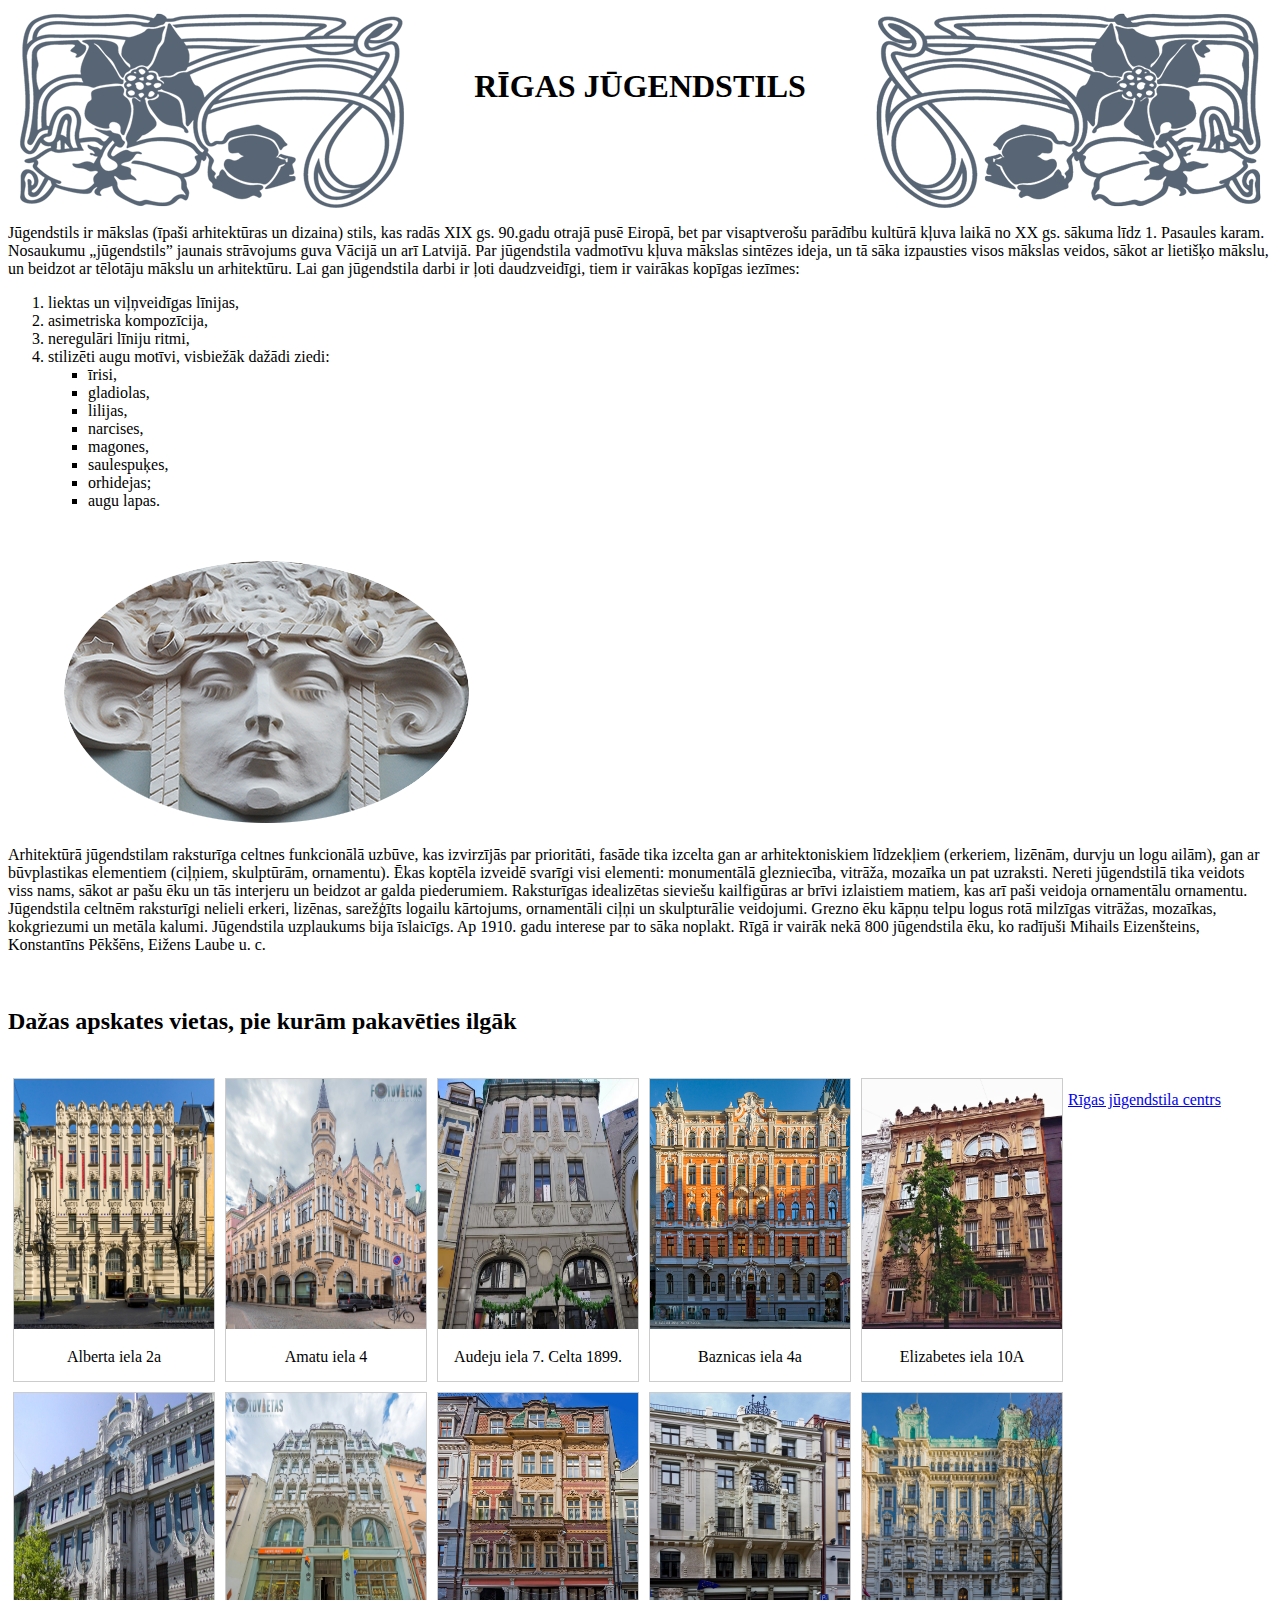
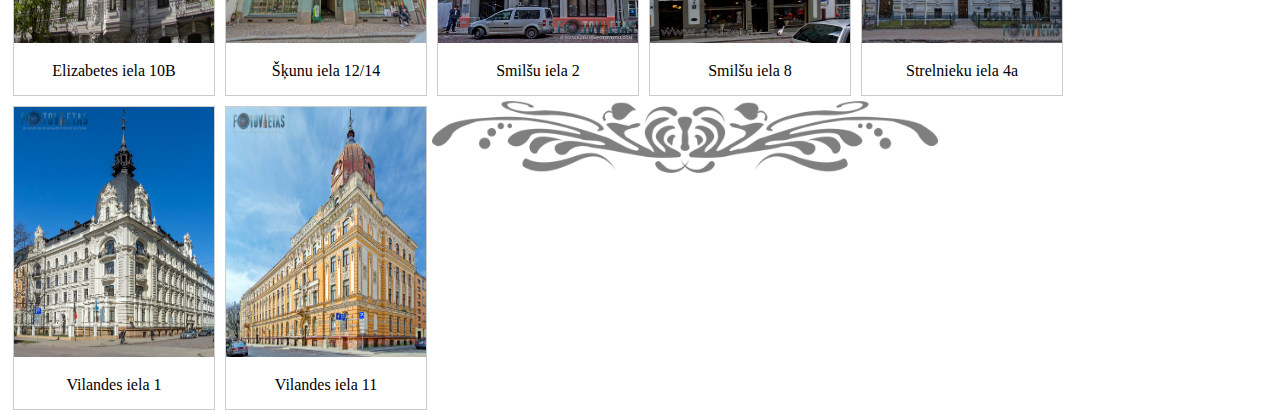
==== index.html @ 47a1bcef "add footer changes" ====
<!DOCTYPE html>
<html lang="en">
<head>
    <meta charset="UTF-8">
    <meta name="viewport" content="width=<device-width>, initial-scale=1.0">
    <meta http-equiv="X-UA-Compatible" content="ie=edge">
    <link rel= "stylesheet" href="style.css" type="text/css">
      <title>Document</title>
</head>
<body>
    <header class="header">
        <img src="Images/uzor1.png" alt="header" >
        <h1 class="headline">RĪGAS JŪGENDSTILS</h1>
        <img src="Images/uzor2.png" alt="header" >
</header>  
<main>
    <p>
        Jūgendstils ir mākslas (īpaši arhitektūras un dizaina) stils, kas radās XIX gs. 90.gadu otrajā pusē Eiropā, bet par visaptverošu parādību kultūrā kļuva laikā no XX gs. sākuma līdz 1. Pasaules karam. Nosaukumu „jūgendstils” jaunais strāvojums guva Vācijā un arī Latvijā. Par jūgendstila vadmotīvu kļuva mākslas sintēzes ideja, un tā sāka izpausties visos mākslas veidos, sākot ar lietišķo mākslu, un beidzot ar tēlotāju mākslu un arhitektūru.
        Lai gan jūgendstila darbi ir ļoti daudzveidīgi, tiem ir vairākas kopīgas iezīmes:
    </p>
    <span></span>
    <div class="left">
    <dl>
        <ol>
        <dt><li>liektas un viļņveidīgas līnijas,</li></dt>
        <dt><li>asimetriska kompozīcija, </li></dt>
        <dt><li>neregulāri līniju ritmi,</li> </dt>
        <dt><li>stilizēti augu motīvi, visbiežāk dažādi ziedi:</li></dt>
    </ol>
    <ul style="list-style-type:square;">
        <dd><li>īrisi, </li></dd>
        <dd><li>gladiolas, </li></dd>
        <dd><li>lilijas,</li></dd> 
        <dd><li>narcises,</li></dd> 
        <dd><li>magones, </li></dd>
        <dd><li>saulespuķes, </li></dd>
        <dd><li>orhidejas; </li></dd>
        <dd><li>augu lapas. </li></dd>     
    </ul>
</dl>
</div>
<div class="right">
<img src="Images/galva.png" alt="elements" >
</div>
</span>
<p>
Arhitektūrā jūgendstilam raksturīga celtnes funkcionālā uzbūve, kas izvirzījās par prioritāti, fasāde tika izcelta gan ar arhitektoniskiem līdzekļiem (erkeriem, lizēnām, durvju un logu ailām), gan ar būvplastikas elementiem (ciļņiem, skulptūrām, ornamentu). Ēkas koptēla izveidē svarīgi visi elementi: monumentālā glezniecība, vitrāža, mozaīka un pat uzraksti. Nereti jūgendstilā tika veidots viss nams, sākot ar pašu ēku un tās interjeru un beidzot ar galda piederumiem.  
Raksturīgas idealizētas sieviešu kailfigūras ar brīvi izlaistiem matiem, kas arī paši veidoja ornamentālu ornamentu.
Jūgendstila celtnēm raksturīgi nelieli erkeri, lizēnas, sarežģīts logailu kārtojums, ornamentāli ciļņi un skulpturālie veidojumi. Grezno ēku kāpņu telpu logus rotā milzīgas vitrāžas, mozaīkas, kokgriezumi un metāla kalumi.
Jūgendstila uzplaukums bija īslaicīgs. Ap 1910. gadu interese par to sāka noplakt.
Rīgā ir vairāk nekā 800 jūgendstila ēku, ko radījuši Mihails Eizenšteins, Konstantīns Pēkšēns, Eižens Laube u. c.
</p>
<br>
        <h2>Dažas apskates vietas, pie kurām pakavēties ilgāk</h2>
<br>
    <div class="gallery">
    <img src ="Images/alberta2a.jpg" "alt="alberta2a" width="200" height="250">
	<div class="desc">Alberta iela 2a</div></div>
	<div class="gallery">
    <img src="Images/amatu4.jpg" "alt="amatu4" width="200" height="250">
	<div class="desc">Amatu iela 4</div></div>
	<div class="gallery">
    <img src="Images/audeju7.jpg" "alt="audeju7" width="200" height="250">
	<div class="desc">Audeju iela 7. Celta 1899.</div></div>
	<div class="gallery">
    <img src="Images/baznicas4a.jpg" "alt="baznicas4a" width="200" height="250">
	<div class="desc">Baznicas iela 4a</div></div>
	<div class="gallery">
    <img src="Images/elizabetes10a.jpg" "alt="elizabetes10a" width="200" height="250">
	<div class="desc">Elizabetes iela 10A</div></div>
	<div class="gallery">
    <img src="Images/elizabetes10b.jpg" "alt="elizabetes10b" width="200" height="250">
	<div class="desc">Elizabetes iela 10B</div></div>
	<div class="gallery">
    <img src="Images/skunu 12_14.jpg" "alt="skunu12" width="200" height="250">
	<div class="desc">Šķunu iela 12/14</div></div>
	<div class="gallery">
    <img src="Images/smilsu2.jpg" "alt="smilsu2" width="200" height="250">
	<div class="desc">Smilšu iela 2</div></div>
	<div class="gallery">
    <img src="Images/Smilsu8.jpg" "alt="Smilsu8" width="200" height="250">
	<div class="desc">Smilšu iela 8</div></div>
	<div class="gallery">
    <img src="Images/strelnieku4a.jpg" "alt="strelnieku4a" width="200" height="250">
	<div class="desc">Strelnieku iela 4a</div></div>
	<div class="gallery">
    <img src="Images/vilandes1.jpg" "alt="vilandes1" width="200" height="250">
	<div class="desc">Vilandes iela 1</div></div>
	<div class="gallery">
    <img src="Images/vilandes11.jpg" "alt="vilandes11" width="200" height="250">
    <div class="desc">Vilandes iela 11</div></div> 
    <br>
    <a href="http://www.jugendstils.riga.lv/JugendstilsRiga/ssels/smilsu8/">Rīgas jūgendstila centrs</a>
</main>
<footer>
    <img class="footer" src="Images/header1.png" alt="footer" width="40%">
</footer>
</body>
</html>
---- style.css ----
.header{
  display:flex;
  justify-content: space-between;
}
.headline{
  text-align:center;
  margin-top: 60px;
}
.p{
  text-align: justify;
}
.span{
  display:flex;
  justify-content: space-between;
}
.gallery {
    margin: 5px;
    border: 1px solid #ccc;
    float: left;
    width: 200px;
  }
  div.desc {
    padding: 15px;
    text-align: center;
  }
  .footer{
    opacity: 0.5;
  }
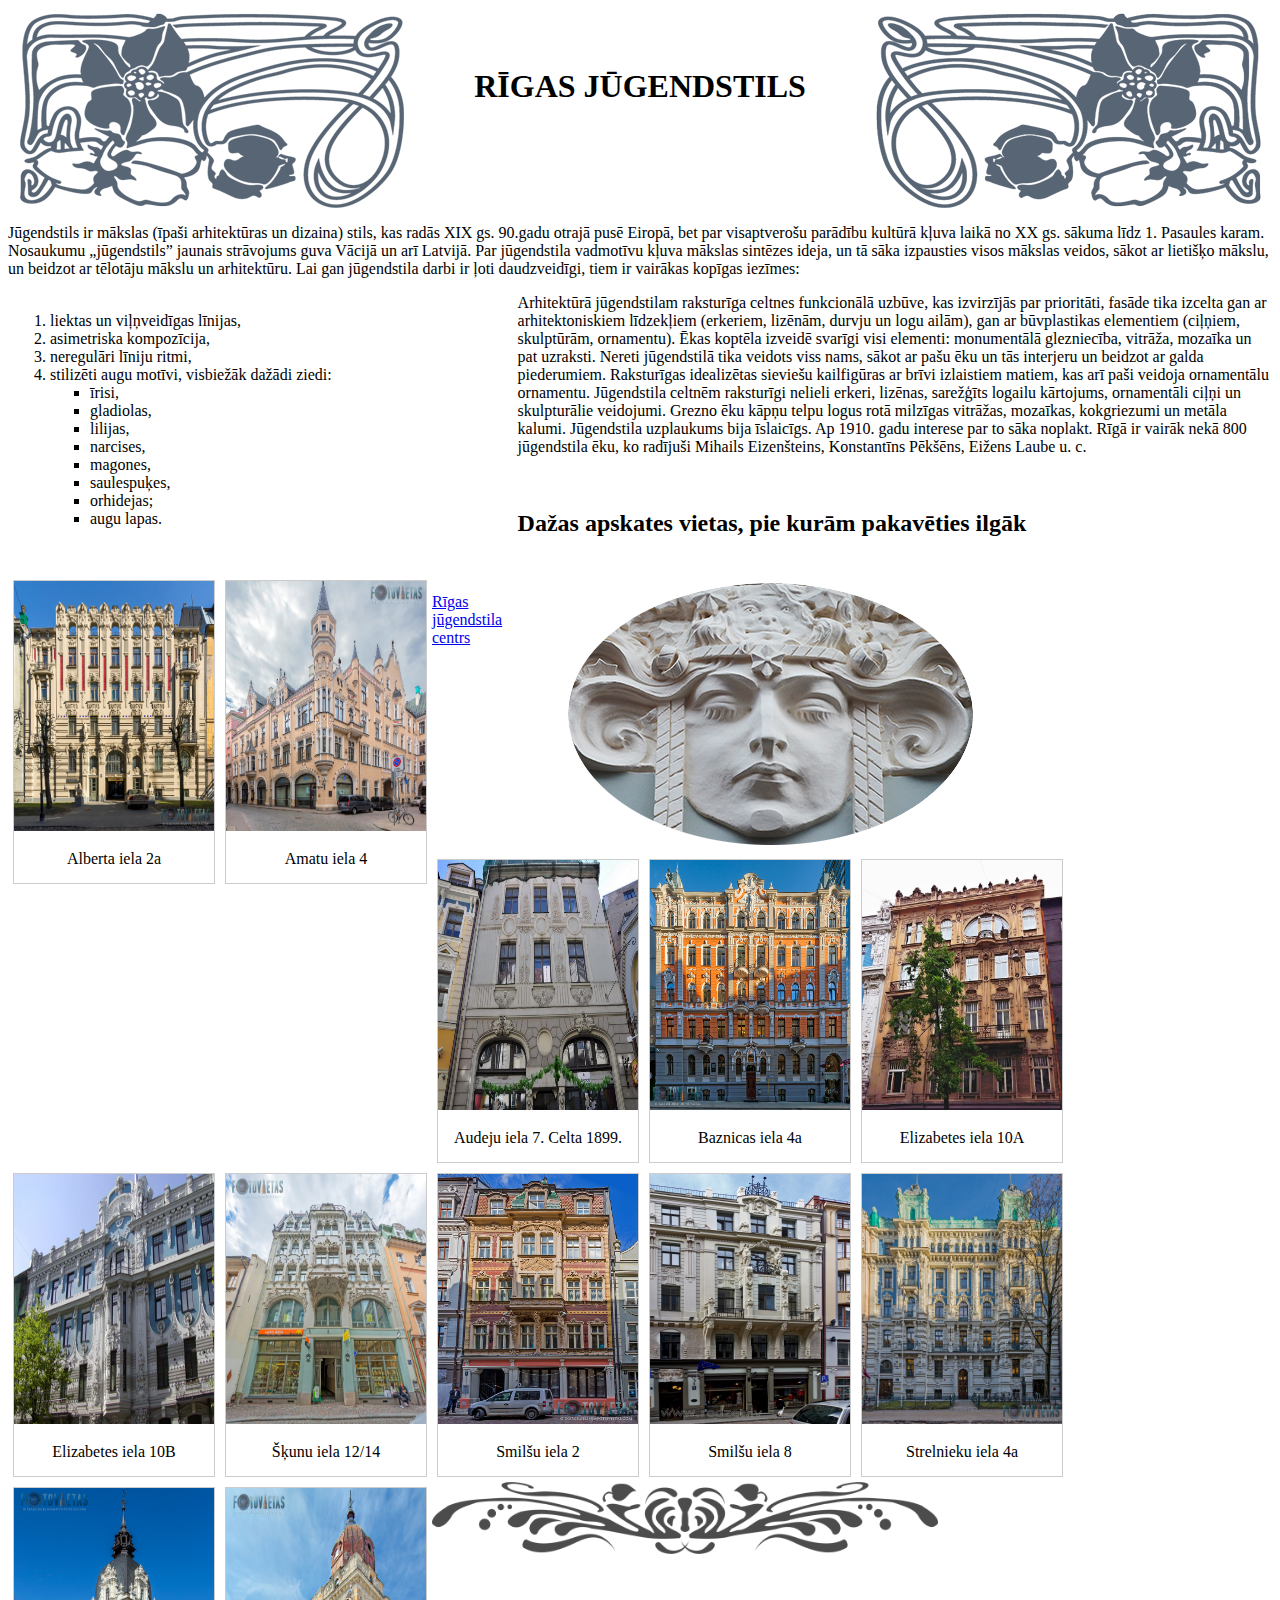
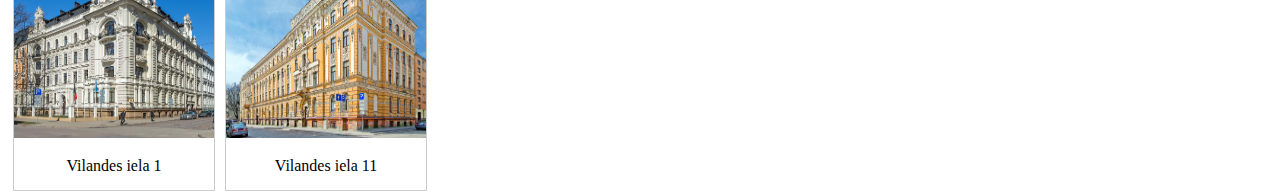
==== commit a6b1cf6b: "add float changes" ====
--- a/index.html
+++ b/index.html
@@ -18,8 +18,7 @@
         Jūgendstils ir mākslas (īpaši arhitektūras un dizaina) stils, kas radās XIX gs. 90.gadu otrajā pusē Eiropā, bet par visaptverošu parādību kultūrā kļuva laikā no XX gs. sākuma līdz 1. Pasaules karam. Nosaukumu „jūgendstils” jaunais strāvojums guva Vācijā un arī Latvijā. Par jūgendstila vadmotīvu kļuva mākslas sintēzes ideja, un tā sāka izpausties visos mākslas veidos, sākot ar lietišķo mākslu, un beidzot ar tēlotāju mākslu un arhitektūru.
         Lai gan jūgendstila darbi ir ļoti daudzveidīgi, tiem ir vairākas kopīgas iezīmes:
     </p>
-    <span></span>
-    <div class="left">
+    <section id="left">
     <dl>
         <ol>
         <dt><li>liektas un viļņveidīgas līnijas,</li></dt>
@@ -38,11 +37,10 @@
         <dd><li>augu lapas. </li></dd>     
     </ul>
 </dl>
-</div>
-<div class="right">
+</section>
+<aside id="right">
 <img src="Images/galva.png" alt="elements" >
-</div>
-</span>
+</aside>
 <p>
 Arhitektūrā jūgendstilam raksturīga celtnes funkcionālā uzbūve, kas izvirzījās par prioritāti, fasāde tika izcelta gan ar arhitektoniskiem līdzekļiem (erkeriem, lizēnām, durvju un logu ailām), gan ar būvplastikas elementiem (ciļņiem, skulptūrām, ornamentu). Ēkas koptēla izveidē svarīgi visi elementi: monumentālā glezniecība, vitrāža, mozaīka un pat uzraksti. Nereti jūgendstilā tika veidots viss nams, sākot ar pašu ēku un tās interjeru un beidzot ar galda piederumiem.  
 Raksturīgas idealizētas sieviešu kailfigūras ar brīvi izlaistiem matiem, kas arī paši veidoja ornamentālu ornamentu.
--- a/style.css
+++ b/style.css
@@ -8,11 +8,19 @@
 }
 .p{
   text-align: justify;
+  margin: 10px;
 }
-.span{
-  display:flex;
-  justify-content: space-between;
-}
+#left {
+  float:left;
+        width: 40%;
+      }
+#right {
+  float:right;
+        width: 60%;
+      }
+aside, section {
+        padding: 2px;
+      }
 .gallery {
     margin: 5px;
     border: 1px solid #ccc;
@@ -24,5 +32,6 @@
     text-align: center;
   }
   .footer{
-    opacity: 0.5;
+    opacity: 0.7;
+    text-align:center;
   }
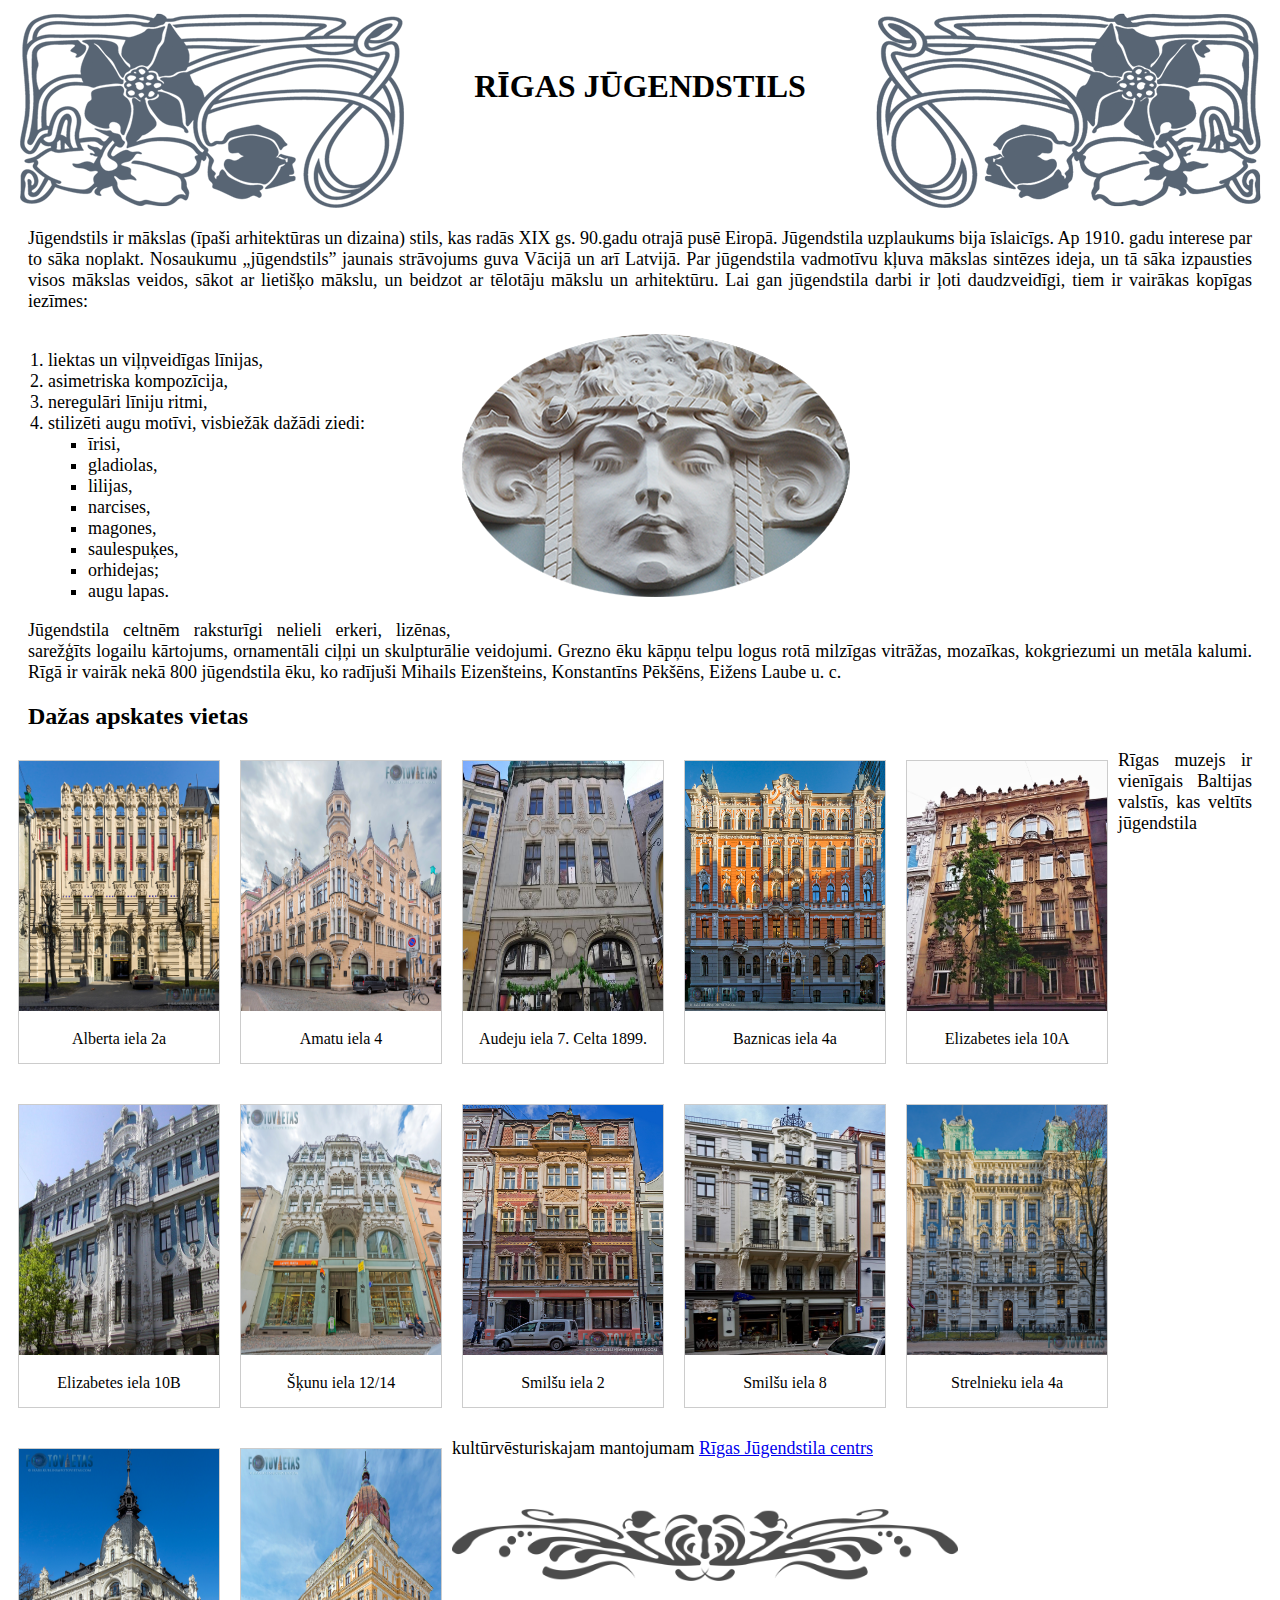
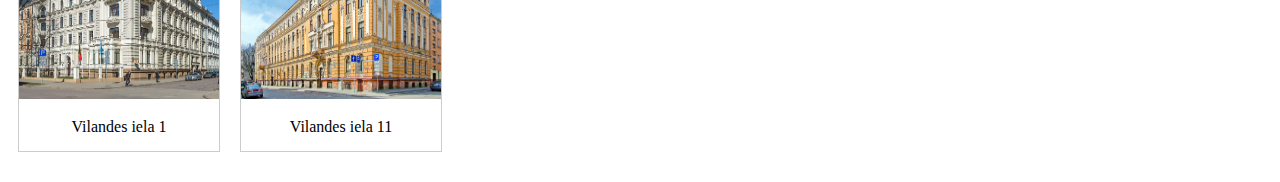
==== commit e53feca9: "add font size" ====
--- a/index.html
+++ b/index.html
@@ -15,12 +15,13 @@
 </header>  
 <main>
     <p>
-        Jūgendstils ir mākslas (īpaši arhitektūras un dizaina) stils, kas radās XIX gs. 90.gadu otrajā pusē Eiropā, bet par visaptverošu parādību kultūrā kļuva laikā no XX gs. sākuma līdz 1. Pasaules karam. Nosaukumu „jūgendstils” jaunais strāvojums guva Vācijā un arī Latvijā. Par jūgendstila vadmotīvu kļuva mākslas sintēzes ideja, un tā sāka izpausties visos mākslas veidos, sākot ar lietišķo mākslu, un beidzot ar tēlotāju mākslu un arhitektūru.
+        Jūgendstils ir mākslas (īpaši arhitektūras un dizaina) stils, kas radās XIX gs. 90.gadu otrajā pusē Eiropā. Jūgendstila uzplaukums bija īslaicīgs. Ap 1910. gadu interese par to sāka noplakt. Nosaukumu „jūgendstils” jaunais strāvojums guva Vācijā un arī Latvijā. Par jūgendstila vadmotīvu kļuva mākslas sintēzes ideja, un tā sāka izpausties visos mākslas veidos, sākot ar lietišķo mākslu, un beidzot ar tēlotāju mākslu un arhitektūru.
         Lai gan jūgendstila darbi ir ļoti daudzveidīgi, tiem ir vairākas kopīgas iezīmes:
     </p>
-    <section id="left">
+    <section>
+    <div class="left">
     <dl>
-        <ol>
+    <ol>
         <dt><li>liektas un viļņveidīgas līnijas,</li></dt>
         <dt><li>asimetriska kompozīcija, </li></dt>
         <dt><li>neregulāri līniju ritmi,</li> </dt>
@@ -37,20 +38,16 @@
         <dd><li>augu lapas. </li></dd>     
     </ul>
 </dl>
-</section>
-<aside id="right">
-<img src="Images/galva.png" alt="elements" >
+</div>
+<aside class="right">
+<img src="Images/galva2.png" alt="elements" >
 </aside>
+    </section>
 <p>
-Arhitektūrā jūgendstilam raksturīga celtnes funkcionālā uzbūve, kas izvirzījās par prioritāti, fasāde tika izcelta gan ar arhitektoniskiem līdzekļiem (erkeriem, lizēnām, durvju un logu ailām), gan ar būvplastikas elementiem (ciļņiem, skulptūrām, ornamentu). Ēkas koptēla izveidē svarīgi visi elementi: monumentālā glezniecība, vitrāža, mozaīka un pat uzraksti. Nereti jūgendstilā tika veidots viss nams, sākot ar pašu ēku un tās interjeru un beidzot ar galda piederumiem.  
-Raksturīgas idealizētas sieviešu kailfigūras ar brīvi izlaistiem matiem, kas arī paši veidoja ornamentālu ornamentu.
 Jūgendstila celtnēm raksturīgi nelieli erkeri, lizēnas, sarežģīts logailu kārtojums, ornamentāli ciļņi un skulpturālie veidojumi. Grezno ēku kāpņu telpu logus rotā milzīgas vitrāžas, mozaīkas, kokgriezumi un metāla kalumi.
-Jūgendstila uzplaukums bija īslaicīgs. Ap 1910. gadu interese par to sāka noplakt.
 Rīgā ir vairāk nekā 800 jūgendstila ēku, ko radījuši Mihails Eizenšteins, Konstantīns Pēkšēns, Eižens Laube u. c.
 </p>
-<br>
-        <h2>Dažas apskates vietas, pie kurām pakavēties ilgāk</h2>
-<br>
+    <h2>Dažas apskates vietas</h2>
     <div class="gallery">
     <img src ="Images/alberta2a.jpg" "alt="alberta2a" width="200" height="250">
 	<div class="desc">Alberta iela 2a</div></div>
@@ -87,8 +84,10 @@
 	<div class="gallery">
     <img src="Images/vilandes11.jpg" "alt="vilandes11" width="200" height="250">
     <div class="desc">Vilandes iela 11</div></div> 
-    <br>
-    <a href="http://www.jugendstils.riga.lv/JugendstilsRiga/ssels/smilsu8/">Rīgas jūgendstila centrs</a>
+    <p>
+    Rīgas muzejs ir vienīgais Baltijas valstīs, kas veltīts jūgendstila kultūrvēsturiskajam mantojumam
+    <a href="http://www.jugendstils.riga.lv/JugendstilsRiga/ssels/smilsu8/">Rīgas Jūgendstila centrs</a>
+    </p>
 </main>
 <footer>
     <img class="footer" src="Images/header1.png" alt="footer" width="40%">
--- a/style.css
+++ b/style.css
@@ -6,26 +6,30 @@
   text-align:center;
   margin-top: 60px;
 }
-.p{
+p {
   text-align: justify;
-  margin: 10px;
+  margin: 20px;
+  font-size: 18px;
 }
-#left {
+  h2 {
+    margin: 20px;
+  }
+.left {
   float:left;
-        width: 40%;
+        width: 35%;
+        font-size: 18px;
       }
-#right {
+.right {
   float:right;
-        width: 60%;
-      }
-aside, section {
-        padding: 2px;
-      }
+  width: 65%;
+  margin-bottom: 34px;
+}     
 .gallery {
-    margin: 5px;
+    margin: 10px;
     border: 1px solid #ccc;
     float: left;
     width: 200px;
+    margin-bottom: 30px;
   }
   div.desc {
     padding: 15px;
@@ -34,4 +38,5 @@
   .footer{
     opacity: 0.7;
     text-align:center;
+    margin-top: 30px;
   }
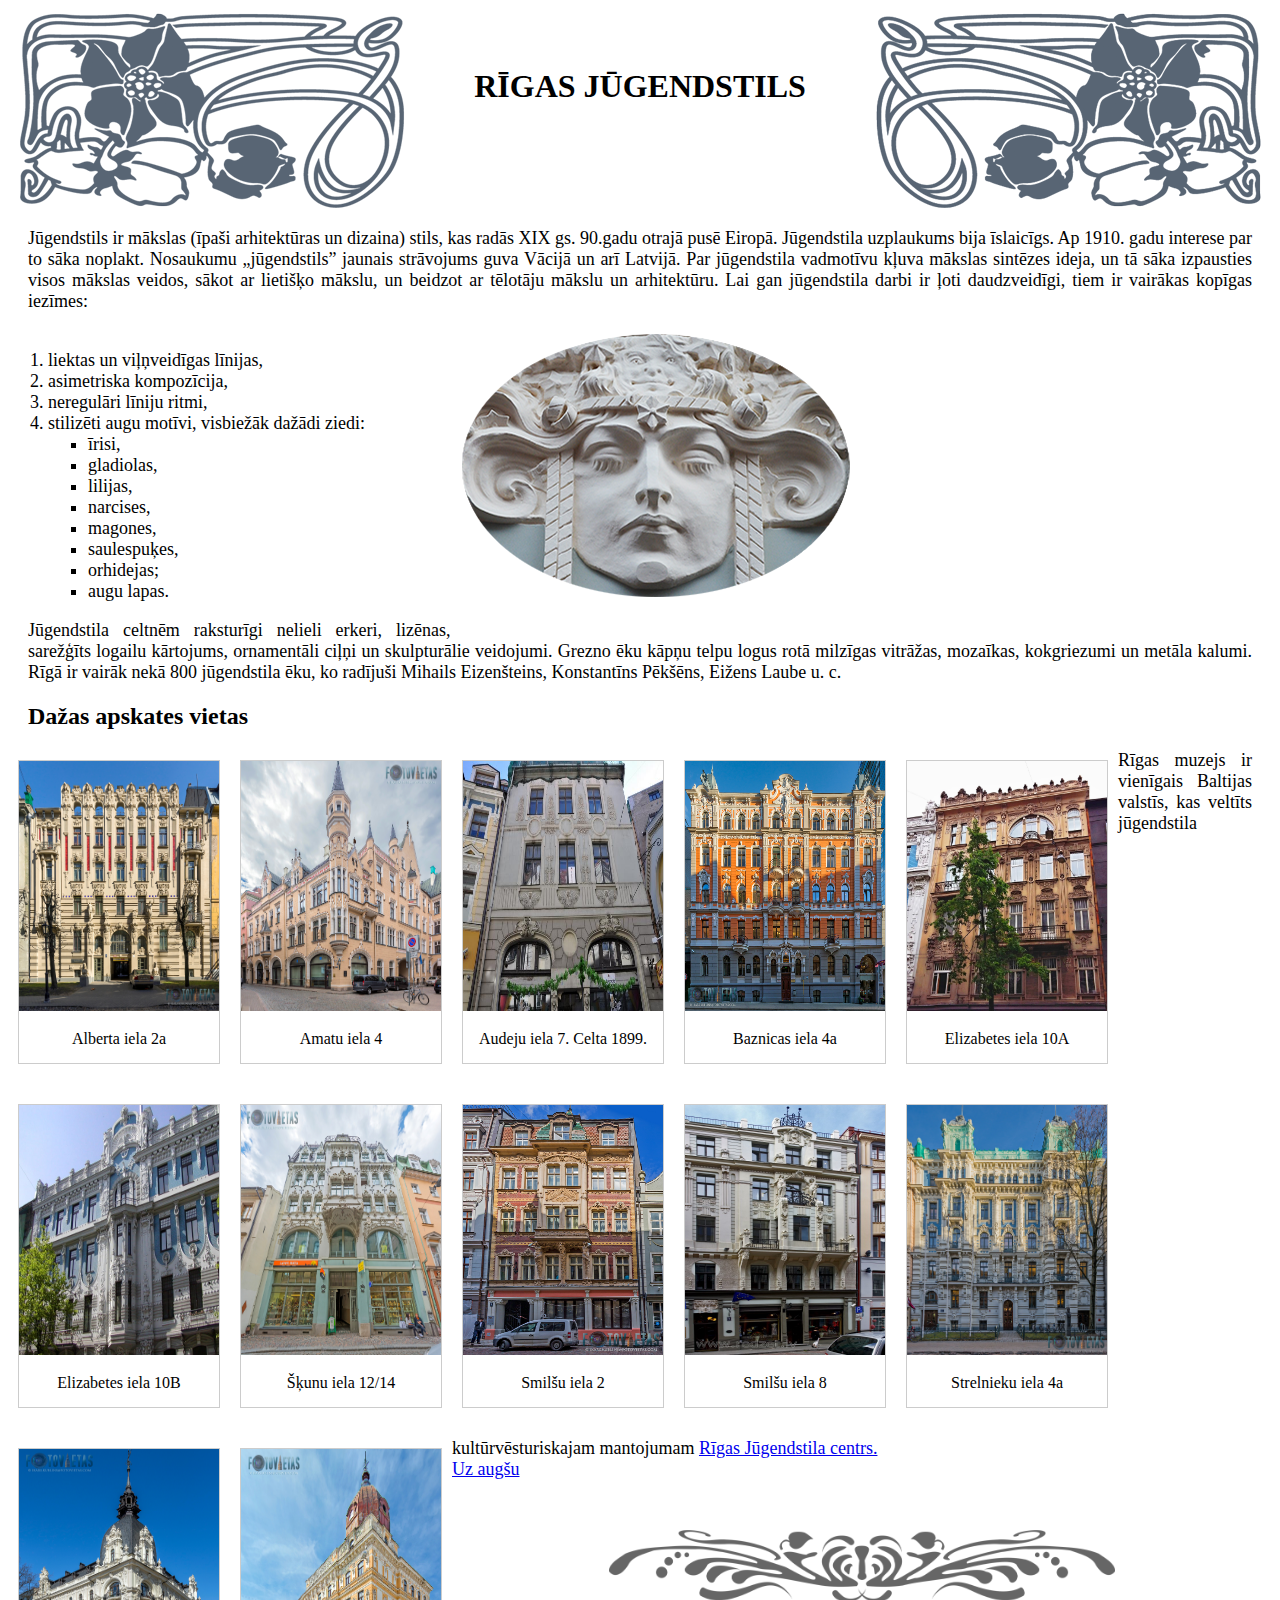
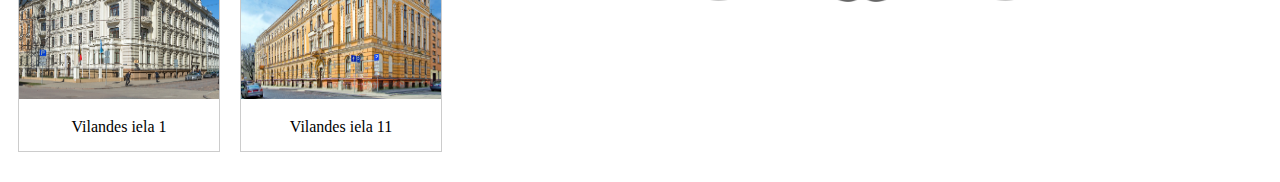
==== commit 6d43ddcb: "add internal link" ====
--- a/index.html
+++ b/index.html
@@ -86,11 +86,12 @@
     <div class="desc">Vilandes iela 11</div></div> 
     <p>
     Rīgas muzejs ir vienīgais Baltijas valstīs, kas veltīts jūgendstila kultūrvēsturiskajam mantojumam
-    <a href="http://www.jugendstils.riga.lv/JugendstilsRiga/ssels/smilsu8/">Rīgas Jūgendstila centrs</a>
-    </p>
+    <a href="http://www.jugendstils.riga.lv/JugendstilsRiga/ssels/smilsu8/">Rīgas Jūgendstila centrs.</a><br>
+    <a href="#" target="_top">Uz augšu</a>
+</p>
 </main>
 <footer>
-    <img class="footer" src="Images/header1.png" alt="footer" width="40%">
+    <img class="center-img" src="Images/header1.png" alt="footer" width="40%">
 </footer>
 </body>
 </html>--- a/style.css
+++ b/style.css
@@ -18,7 +18,7 @@
   float:left;
         width: 35%;
         font-size: 18px;
-      }
+}
 .right {
   float:right;
   width: 65%;
@@ -35,8 +35,13 @@
     padding: 15px;
     text-align: center;
   }
-  .footer{
-    opacity: 0.7;
+  footer{
+    margin-top: 50px;
+  }
+  .center-img{
+    opacity: 0.6;
     text-align:center;
     margin-top: 30px;
+    display: block;
+    margin: 0 auto;
   }
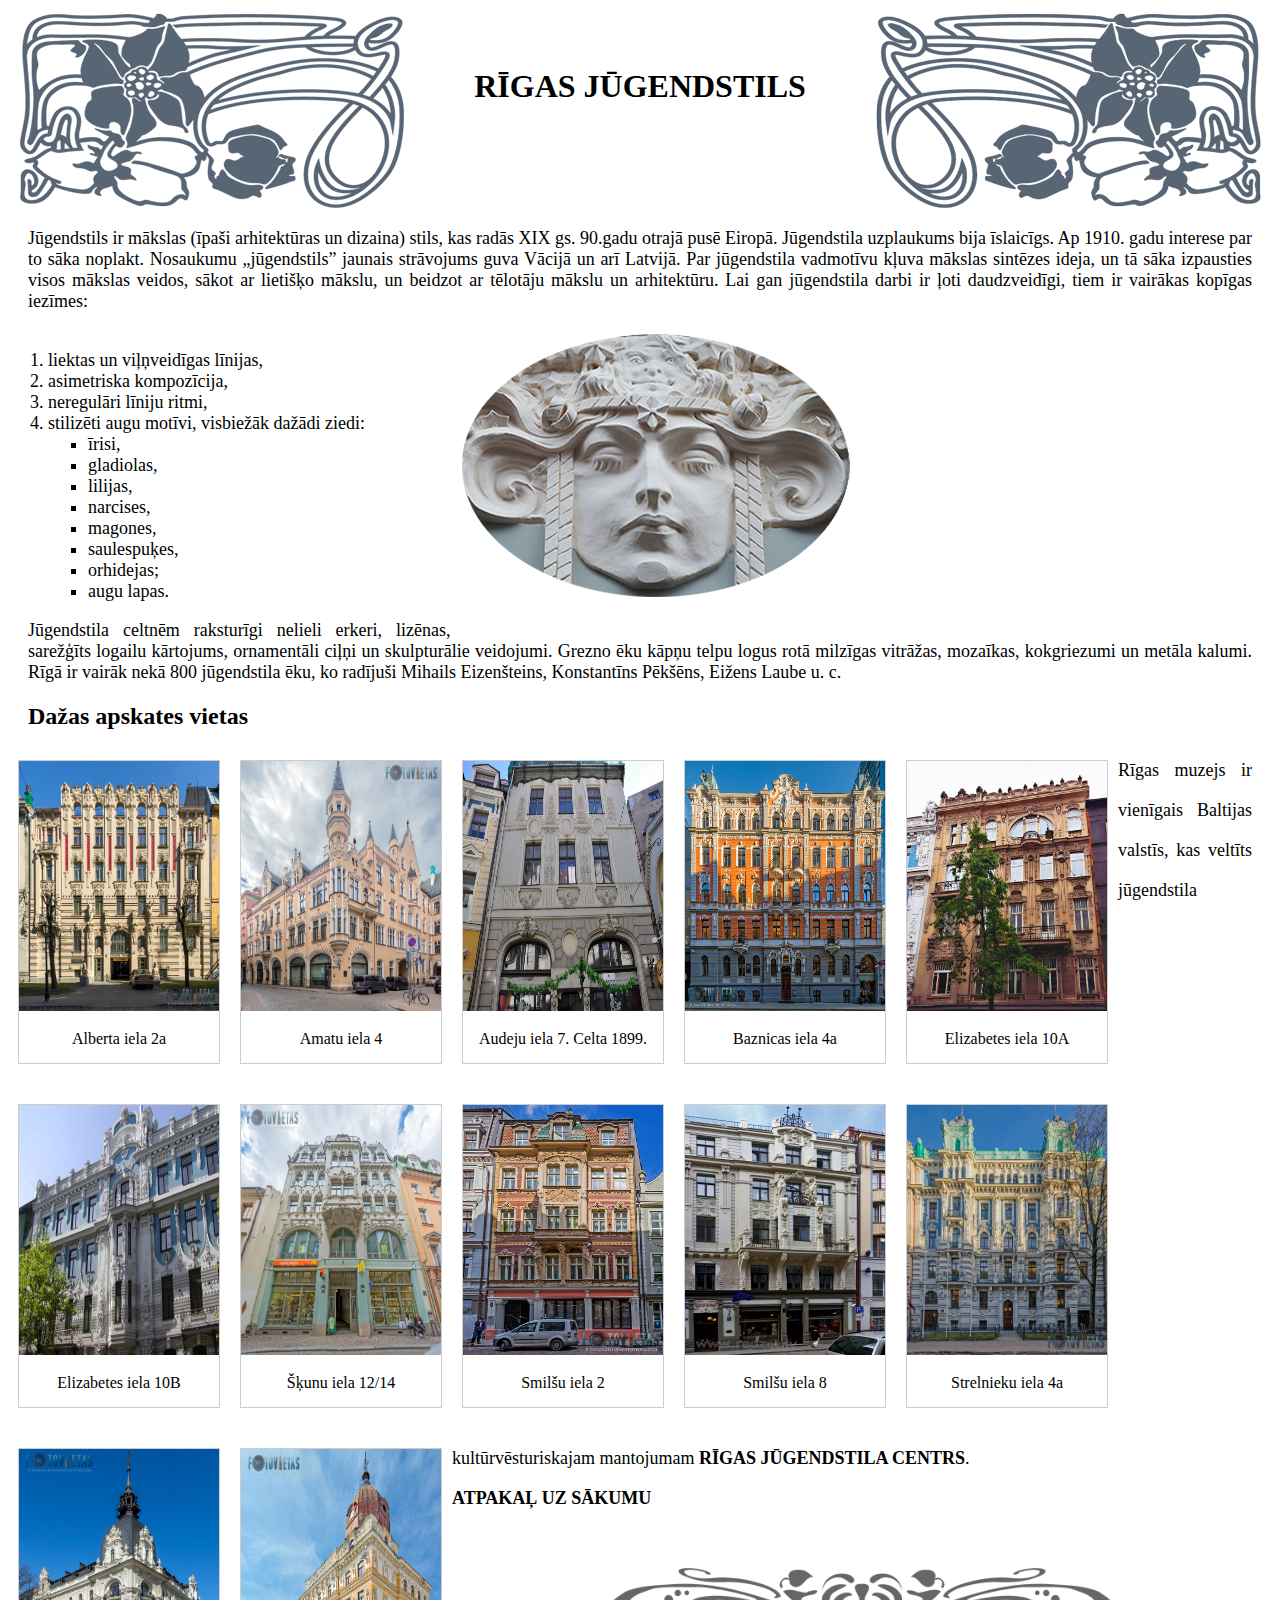
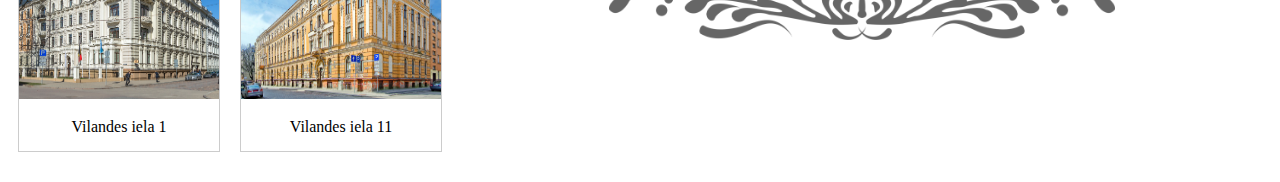
==== commit 319594e0: "add changes" ====
--- a/index.html
+++ b/index.html
@@ -2,7 +2,7 @@
 <html lang="en">
 <head>
     <meta charset="UTF-8">
-    <meta name="viewport" content="width=<device-width>, initial-scale=1.0">
+    <meta name="viewport" content="width=device-width, initial-scale=1.0">
     <meta http-equiv="X-UA-Compatible" content="ie=edge">
     <link rel= "stylesheet" href="style.css" type="text/css">
       <title>Document</title>
@@ -18,7 +18,7 @@
         Jūgendstils ir mākslas (īpaši arhitektūras un dizaina) stils, kas radās XIX gs. 90.gadu otrajā pusē Eiropā. Jūgendstila uzplaukums bija īslaicīgs. Ap 1910. gadu interese par to sāka noplakt. Nosaukumu „jūgendstils” jaunais strāvojums guva Vācijā un arī Latvijā. Par jūgendstila vadmotīvu kļuva mākslas sintēzes ideja, un tā sāka izpausties visos mākslas veidos, sākot ar lietišķo mākslu, un beidzot ar tēlotāju mākslu un arhitektūru.
         Lai gan jūgendstila darbi ir ļoti daudzveidīgi, tiem ir vairākas kopīgas iezīmes:
     </p>
-    <section>
+    <div class="container">
     <div class="left">
     <dl>
     <ol>
@@ -42,7 +42,7 @@
 <aside class="right">
 <img src="Images/galva2.png" alt="elements" >
 </aside>
-    </section>
+</div>
 <p>
 Jūgendstila celtnēm raksturīgi nelieli erkeri, lizēnas, sarežģīts logailu kārtojums, ornamentāli ciļņi un skulpturālie veidojumi. Grezno ēku kāpņu telpu logus rotā milzīgas vitrāžas, mozaīkas, kokgriezumi un metāla kalumi.
 Rīgā ir vairāk nekā 800 jūgendstila ēku, ko radījuši Mihails Eizenšteins, Konstantīns Pēkšēns, Eižens Laube u. c.
@@ -84,10 +84,10 @@
 	<div class="gallery">
     <img src="Images/vilandes11.jpg" "alt="vilandes11" width="200" height="250">
     <div class="desc">Vilandes iela 11</div></div> 
-    <p>
+    <p class="link">
     Rīgas muzejs ir vienīgais Baltijas valstīs, kas veltīts jūgendstila kultūrvēsturiskajam mantojumam
-    <a href="http://www.jugendstils.riga.lv/JugendstilsRiga/ssels/smilsu8/">Rīgas Jūgendstila centrs.</a><br>
-    <a href="#" target="_top">Uz augšu</a>
+    <a href="http://www.jugendstils.riga.lv/JugendstilsRiga/ssels/smilsu8/"><strong>Rīgas Jūgendstila centrs</strong>.</a><br>
+    <a href="index.html" target="_top"><strong>Atpakaļ uz sākumu</strong></a>
 </p>
 </main>
 <footer>
--- a/style.css
+++ b/style.css
@@ -1,10 +1,10 @@
-.header{
+header {
   display:flex;
   justify-content: space-between;
 }
-.headline{
+.headline {
   text-align:center;
-  margin-top: 60px;
+  margin-top:60px;
 }
 p {
   text-align: justify;
@@ -40,8 +40,15 @@
   }
   .center-img{
     opacity: 0.6;
-    text-align:center;
     margin-top: 30px;
     display: block;
     margin: 0 auto;
   }
+  a{
+    text-transform: uppercase;
+    text-decoration: none;
+    color:black;
+  }
+  .link{
+    line-height:40px;
+  }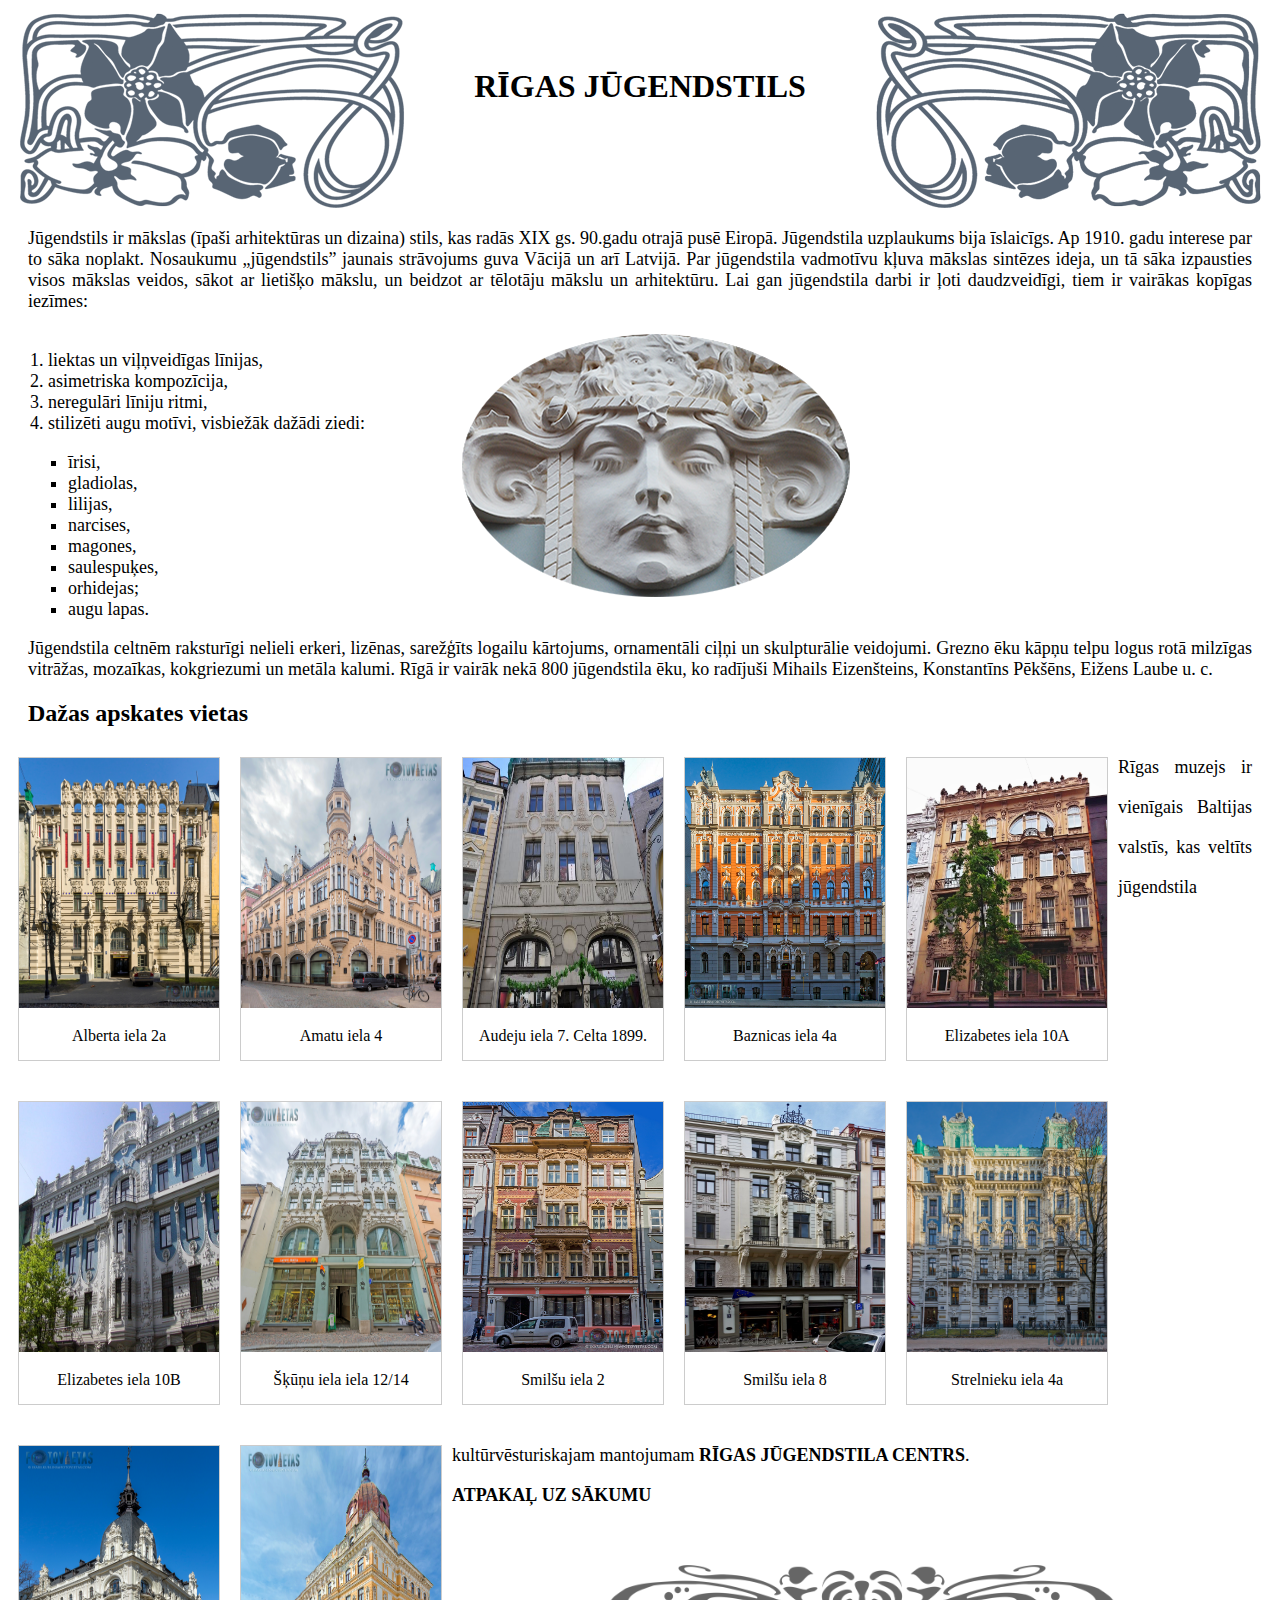
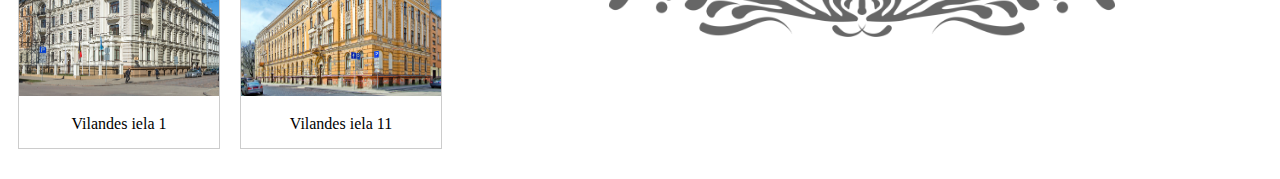
==== commit 8b645b97: "add checker result" ====
--- a/index.html
+++ b/index.html
@@ -20,24 +20,22 @@
     </p>
     <div class="container">
     <div class="left">
-    <dl>
     <ol>
-        <dt><li>liektas un viļņveidīgas līnijas,</li></dt>
-        <dt><li>asimetriska kompozīcija, </li></dt>
-        <dt><li>neregulāri līniju ritmi,</li> </dt>
-        <dt><li>stilizēti augu motīvi, visbiežāk dažādi ziedi:</li></dt>
+        <li>liektas un viļņveidīgas līnijas,</li>
+        <li>asimetriska kompozīcija, </li>
+        <li>neregulāri līniju ritmi,</li>
+        <li>stilizēti augu motīvi, visbiežāk dažādi ziedi:</li>
     </ol>
     <ul style="list-style-type:square;">
-        <dd><li>īrisi, </li></dd>
-        <dd><li>gladiolas, </li></dd>
-        <dd><li>lilijas,</li></dd> 
-        <dd><li>narcises,</li></dd> 
-        <dd><li>magones, </li></dd>
-        <dd><li>saulespuķes, </li></dd>
-        <dd><li>orhidejas; </li></dd>
-        <dd><li>augu lapas. </li></dd>     
+        <li>īrisi, </li>
+        <li>gladiolas, </li>
+        <li>lilijas,</li>
+        <li>narcises,</li>
+        <li>magones, </li>
+        <li>saulespuķes, </li>
+        <li>orhidejas; </li>
+        <li>augu lapas. </li>     
     </ul>
-</dl>
 </div>
 <aside class="right">
 <img src="Images/galva2.png" alt="elements" >
@@ -49,40 +47,40 @@
 </p>
     <h2>Dažas apskates vietas</h2>
     <div class="gallery">
-    <img src ="Images/alberta2a.jpg" "alt="alberta2a" width="200" height="250">
+    <img src ="Images/alberta2a.jpg" alt="alberta2a" width="200" height="250">
 	<div class="desc">Alberta iela 2a</div></div>
 	<div class="gallery">
-    <img src="Images/amatu4.jpg" "alt="amatu4" width="200" height="250">
+    <img src="Images/amatu4.jpg" alt="amatu4" width="200" height="250">
 	<div class="desc">Amatu iela 4</div></div>
 	<div class="gallery">
-    <img src="Images/audeju7.jpg" "alt="audeju7" width="200" height="250">
+    <img src="Images/audeju7.jpg" alt="audeju7" width="200" height="250">
 	<div class="desc">Audeju iela 7. Celta 1899.</div></div>
 	<div class="gallery">
-    <img src="Images/baznicas4a.jpg" "alt="baznicas4a" width="200" height="250">
+    <img src="Images/baznicas4a.jpg" alt="baznicas4a" width="200" height="250">
 	<div class="desc">Baznicas iela 4a</div></div>
 	<div class="gallery">
-    <img src="Images/elizabetes10a.jpg" "alt="elizabetes10a" width="200" height="250">
+    <img src="Images/elizabetes10a.jpg" alt="elizabetes10a" width="200" height="250">
 	<div class="desc">Elizabetes iela 10A</div></div>
 	<div class="gallery">
-    <img src="Images/elizabetes10b.jpg" "alt="elizabetes10b" width="200" height="250">
+    <img src="Images/elizabetes10b.jpg" alt="elizabetes10b" width="200" height="250">
 	<div class="desc">Elizabetes iela 10B</div></div>
 	<div class="gallery">
-    <img src="Images/skunu 12_14.jpg" "alt="skunu12" width="200" height="250">
-	<div class="desc">Šķunu iela 12/14</div></div>
+    <img src="Images/skunu12_14.jpg" alt="skunu12" width="200" height="250">
+	<div class="desc">Šķūņu iela iela 12/14</div></div>
 	<div class="gallery">
-    <img src="Images/smilsu2.jpg" "alt="smilsu2" width="200" height="250">
+    <img src="Images/smilsu2.jpg" alt="smilsu2" width="200" height="250">
 	<div class="desc">Smilšu iela 2</div></div>
 	<div class="gallery">
-    <img src="Images/Smilsu8.jpg" "alt="Smilsu8" width="200" height="250">
+    <img src="Images/Smilsu8.jpg" alt="Smilsu8" width="200" height="250">
 	<div class="desc">Smilšu iela 8</div></div>
 	<div class="gallery">
-    <img src="Images/strelnieku4a.jpg" "alt="strelnieku4a" width="200" height="250">
+    <img src="Images/strelnieku4a.jpg" alt="strelnieku4a" width="200" height="250">
 	<div class="desc">Strelnieku iela 4a</div></div>
 	<div class="gallery">
-    <img src="Images/vilandes1.jpg" "alt="vilandes1" width="200" height="250">
+    <img src="Images/vilandes1.jpg" alt="vilandes1" width="200" height="250">
 	<div class="desc">Vilandes iela 1</div></div>
 	<div class="gallery">
-    <img src="Images/vilandes11.jpg" "alt="vilandes11" width="200" height="250">
+    <img src="Images/vilandes11.jpg" alt="vilandes11" width="200" height="250">
     <div class="desc">Vilandes iela 11</div></div> 
     <p class="link">
     Rīgas muzejs ir vienīgais Baltijas valstīs, kas veltīts jūgendstila kultūrvēsturiskajam mantojumam
--- a/style.css
+++ b/style.css
@@ -18,7 +18,10 @@
   float:left;
         width: 35%;
         font-size: 18px;
-}
+      }
+      ul{
+        margin-left: 20px;
+      }
 .right {
   float:right;
   width: 65%;
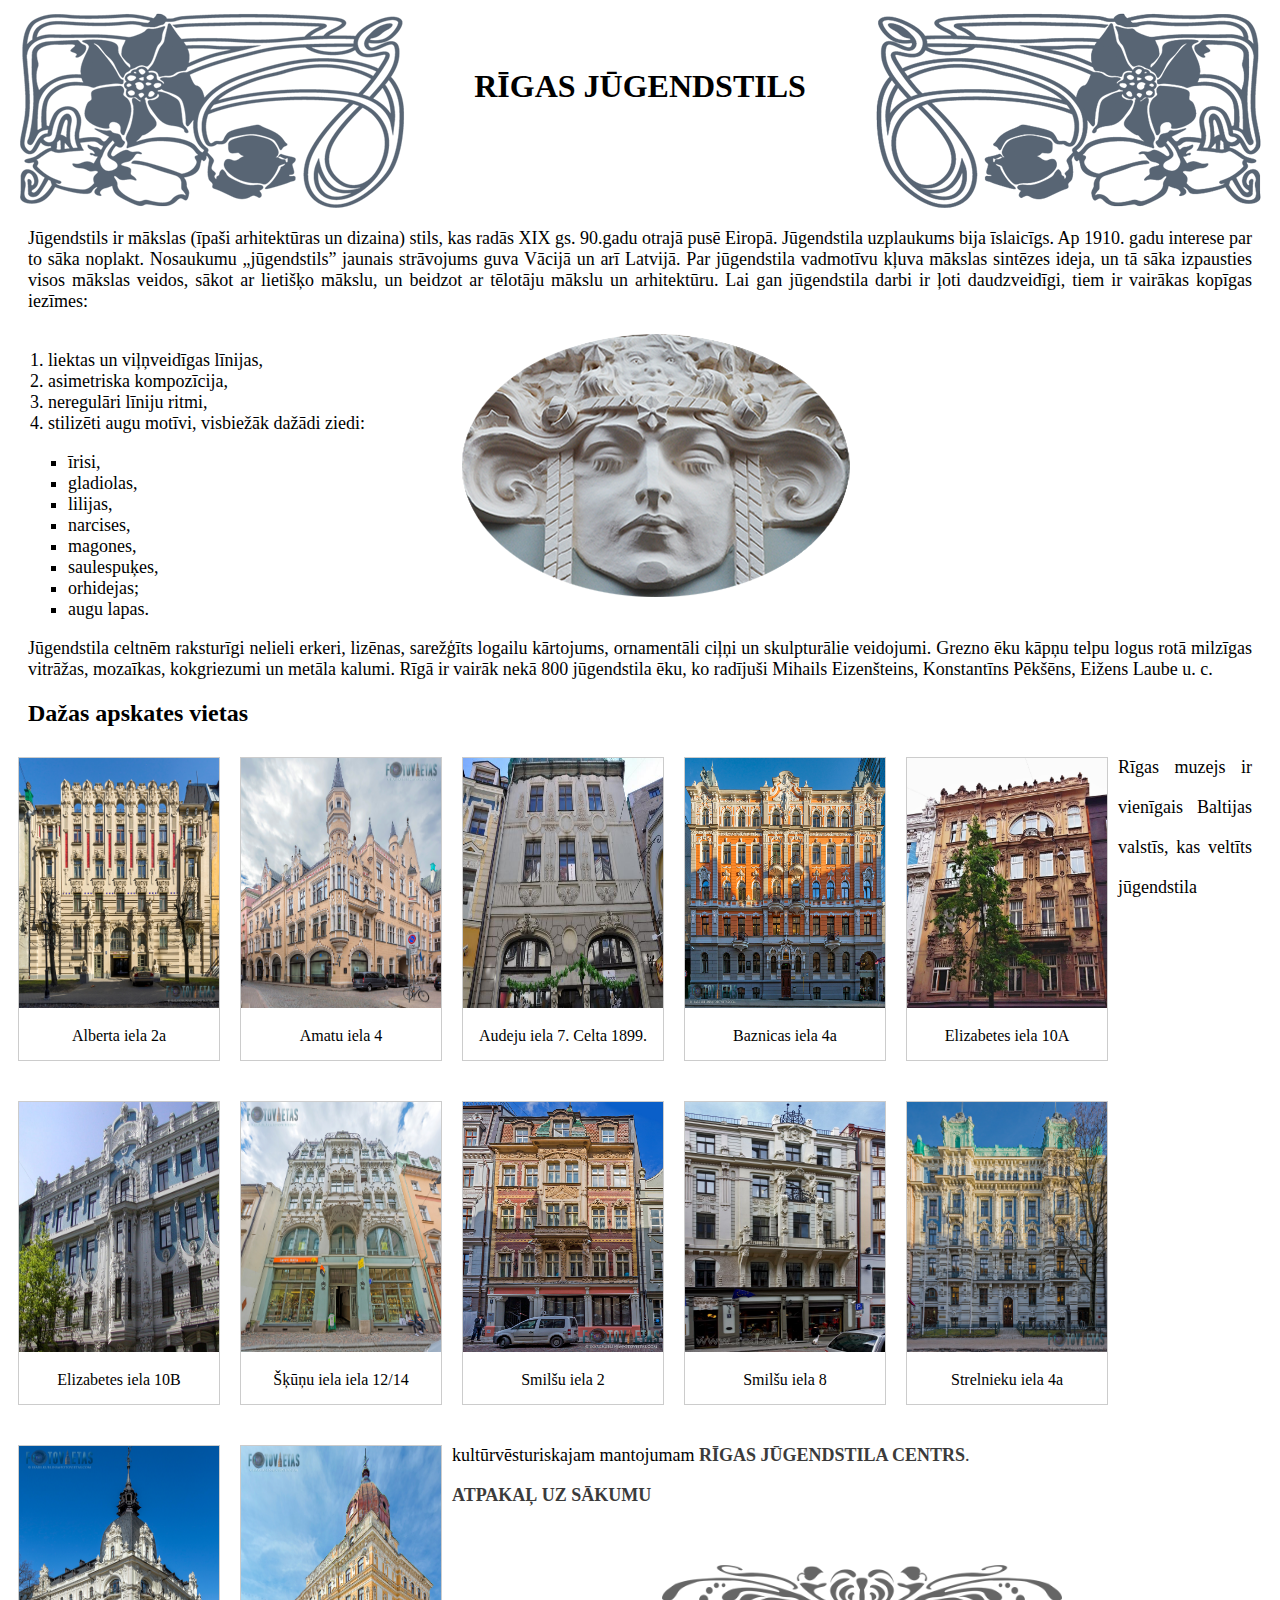
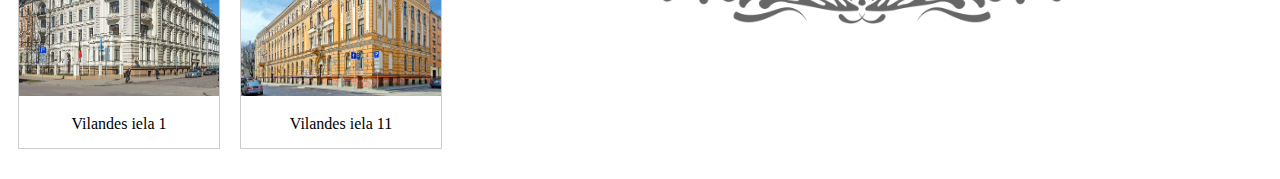
==== commit e4c3c2a5: "last changes" ====
--- a/index.html
+++ b/index.html
@@ -9,9 +9,9 @@
 </head>
 <body>
     <header class="header">
-        <img src="Images/uzor1.png" alt="header" >
+        <img src="Images/pattern1.png" alt="header" >
         <h1 class="headline">RĪGAS JŪGENDSTILS</h1>
-        <img src="Images/uzor2.png" alt="header" >
+        <img src="Images/pattern2.png" alt="header" >
 </header>  
 <main>
     <p>
@@ -38,7 +38,7 @@
     </ul>
 </div>
 <aside class="right">
-<img src="Images/galva2.png" alt="elements" >
+<img src="Images/galva.png" alt="elements" >
 </aside>
 </div>
 <p>
@@ -89,7 +89,7 @@
 </p>
 </main>
 <footer>
-    <img class="center-img" src="Images/header1.png" alt="footer" width="40%">
+    <img class="center-img" src="Images/footer.png" alt="footer" width="400">
 </footer>
 </body>
 </html>--- a/style.css
+++ b/style.css
@@ -50,7 +50,7 @@
   a{
     text-transform: uppercase;
     text-decoration: none;
-    color:black;
+    color:rgb(59, 59, 59);
   }
   .link{
     line-height:40px;
